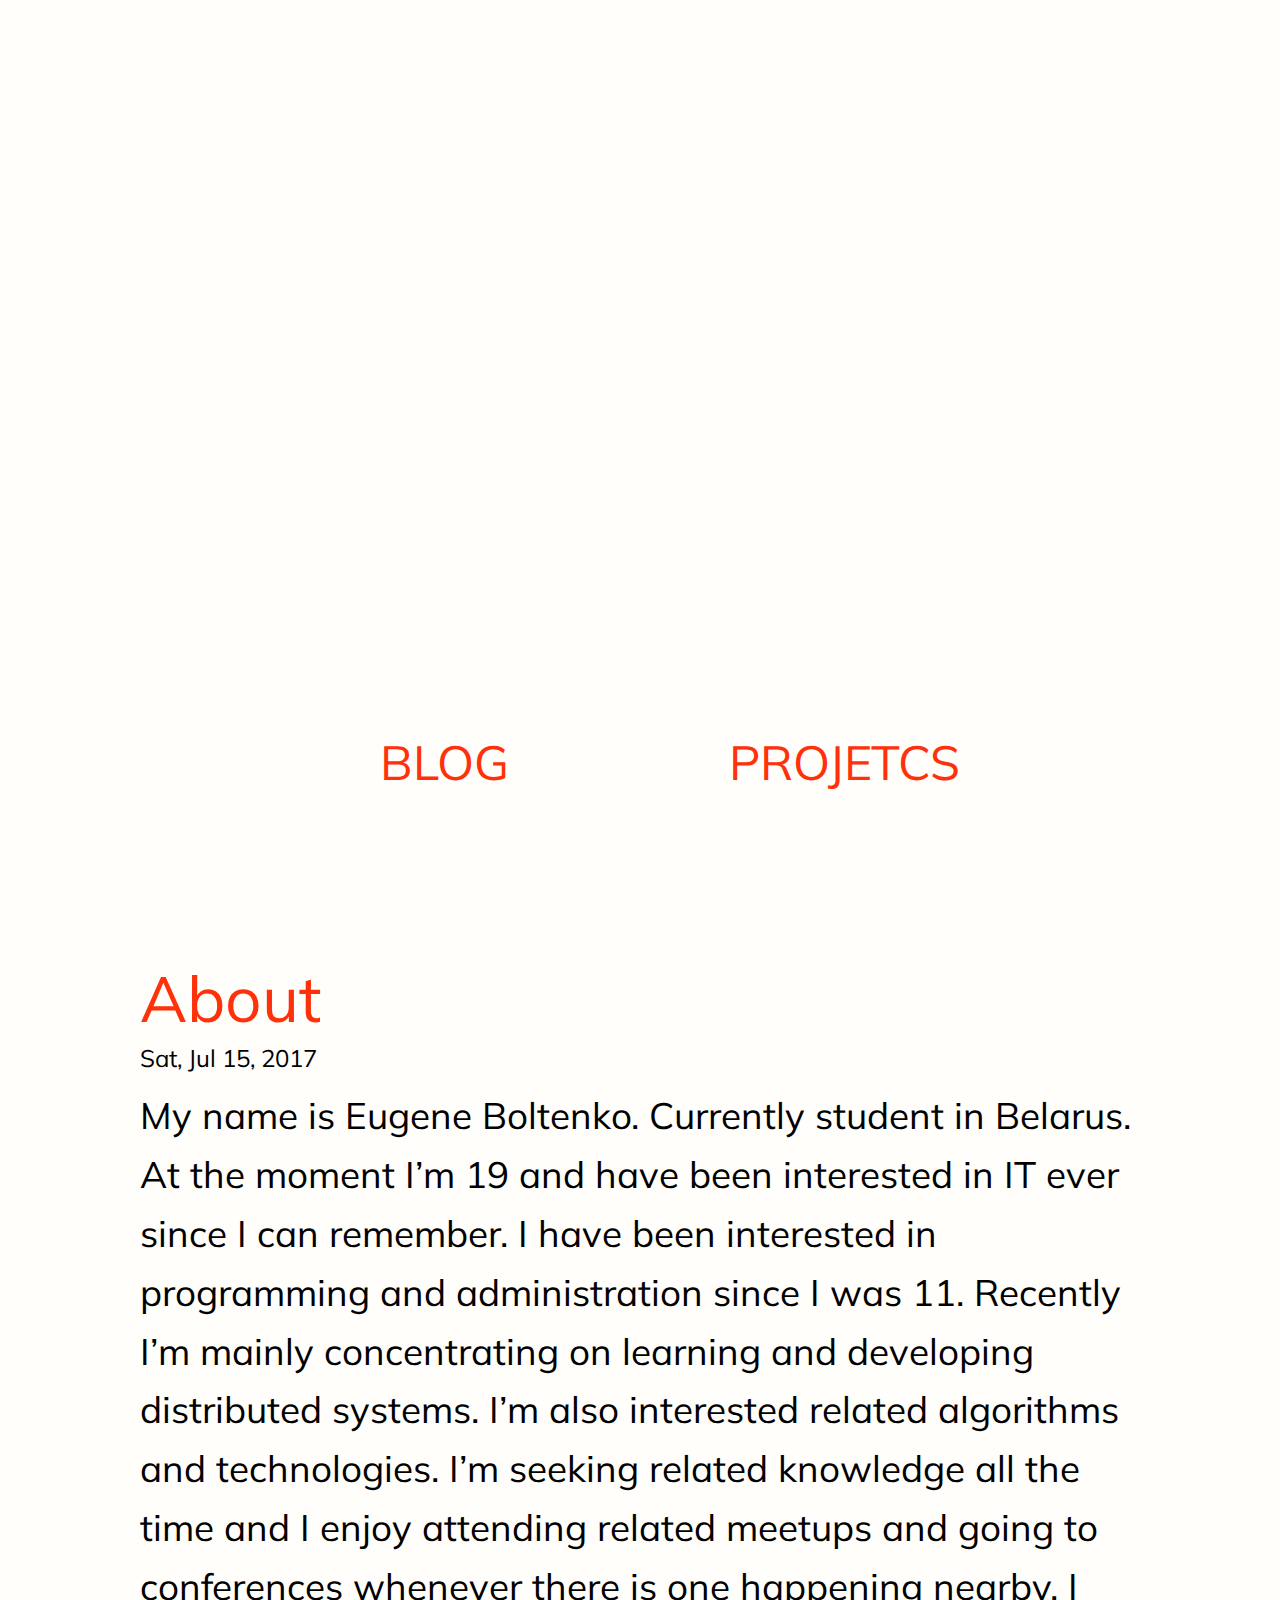
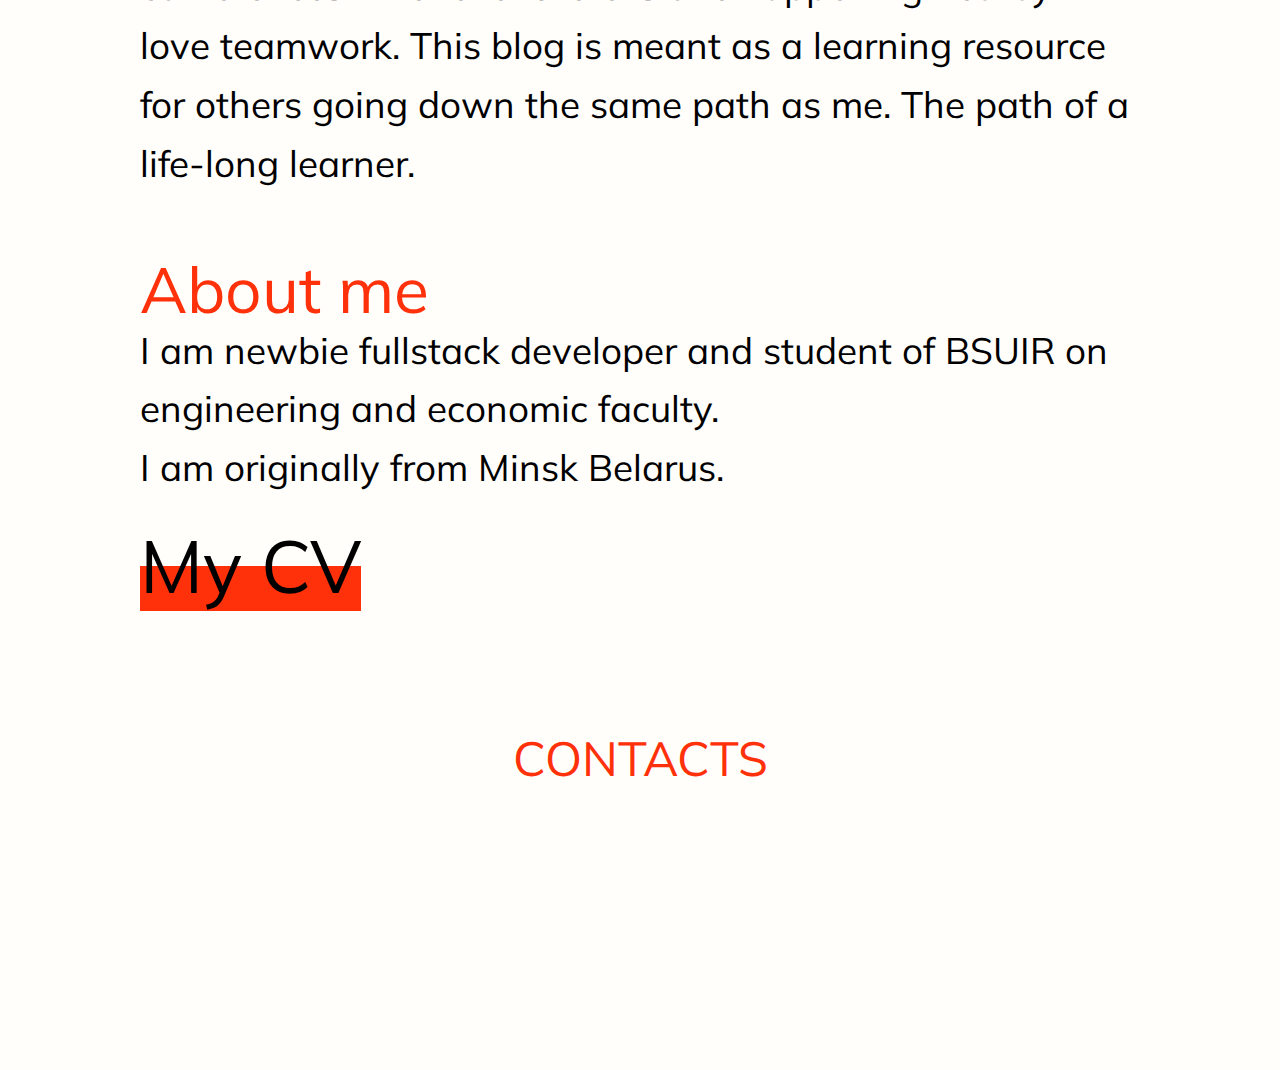
==== web/jblog/cover/index.html @ 4d877d3d "First commit" ====
<!DOCTYPE html>
<html lang="en">

<head>
	<meta charset="UTF-8">
	<title>jekabolt</title>
	<link rel="stylesheet" href="css/mcleod-reset.css">
	<link rel="stylesheet" href="css/main.css">
	<link href="https://fonts.googleapis.com/css?family=Muli:200" rel="stylesheet">

</head>

<body>
	<div class="hero">
	</div>

	<div class="header-container">
		<header>
			<a href="#">
				<div class="blog">
					<i class="ion-navicon"><a href="/blog">BLOG</a></i>
				</div>
			</a>
			<a href="/index.html">
				<div class="logo-container">

				</div>
			</a>
			<a href="#">
				<div class="cart">
					<i class=""><a href="/404">PROJETCS</a></i>
				</div>
			</a>
		</header>
	</div>


	<main class="wrap">
		<div class="main">
			<h2 class="about">About</h2>
			<br>
			<span>Sat, Jul 15, 2017</span>
			<br><br>
			<p>My name is Eugene Boltenko. Currently student in Belarus. At the moment I’m 19 and have been interested in IT ever since I can remember. I have been interested in programming and administration since I was 11. Recently I’m mainly concentrating on learning
				and developing distributed systems. I’m also interested related algorithms and technologies. I’m seeking related knowledge all the time and I enjoy attending related meetups and going to conferences whenever there is one happening nearby. I love teamwork.
				This blog is meant as a learning resource for others going down the same path as me. The path of a life-long learner.
			</p>
			<br><br><br><br>
			<h2>About me</h2>
			<p>I am newbie fullstack developer and student of BSUIR on engineering and economic faculty. <br> I am originally from Minsk Belarus.
			</p>
			<br><br>
			<p><a class="cv" href="https://www.visualcv.com/eugene-boltenko"> My CV</a></p>
		</div>
	</main>


	<section>
		<h1 class="footer-titel">CONTACTS</h1>
		<footer class="footer-box">
			<a href="https://github.com/jekabolt">
				<div class="footer-item gi">
				</div>
			</a>
			<a href="https://behance.net/jekabolt">
				<div class="footer-item be">
				</div>
			</a>
			<a href="https://t.me/jekabolt">
				<div class="footer-item te">
				</div>
			</a>
			</div>
		</footer>
	</section>


	<svg class="defs-only">
  <filter id="monochrome" color-interpolation-filters="sRGB"
          x="0" y="0" height="100%" width="100%">
    <feColorMatrix type="matrix"
      values="0.95 0 0 0.1 0.30
              0.95 0 0 0.1 0.60
              0.50 0 0 0 0.90
              0    0 0 0.5 0" />
  </filter>
</svg>

	<!-- <script src="js/libs.min.js"></script>
	<script src="js/common.js"></script> -->

</body>

</html>
---- web/jblog/cover/css/main.css ----
html {
  background-color: #fffefb;
  font-family: "Muli", Helvetica, sans-serif;
}

.wrap {
  width: 90%;
  margin: 0 auto;
  max-width: 1000px;
  margin-top: 80px;
}

.hero {
  width: 100%;
  height: 70vh;
  background: url(https://vk.com/doc124248761_447960596) no-repeat center;
  background-position: 45% 45%;
}

h2 {
  font-size: 4em;
  color: #ff310a;
}

span {
  font-size: 1.5em;
}

p {
  font-size: 2.3em;
  line-height: 160%;
}

.cv {
  background-color: #ff310a;
  background: -webkit-gradient(linear, left top, left bottom, color-stop(51%, #fffefb), color-stop(51%, #ff310a));
  background: -webkit-linear-gradient(top, #fffefb 51%, #ff310a 51%);
  background: linear-gradient(top, #fffefb 51%, #ff310a 51%);
  font-size: 2em;
}

.cv:hover {
  background-color: #d1effe;
  background: -webkit-gradient(linear, left top, left bottom, color-stop(51%, #fffefb), color-stop(51%, #d1effe));
  background: -webkit-linear-gradient(top, #fffefb 51%, #d1effe 51%);
  background: linear-gradient(top, #fffefb 51%, #d1effe 51%);
}

.amadoad {
  background: url(http://www.amadoad.by/images/logo-main.svg) no-repeat center;
  height: 200px;
  width: 100%;
  margin-top: 10%;
  margin-bottom: 10%;
}

.mappic {
  background: url(https://pp.userapi.com/c836124/v836124222/549d7/DUTVaBZgAEE.jpg) no-repeat;
  height: 800px;
  width: 100%;
  margin-top: 10%;
  margin-bottom: 10%;
}

.header-container {
  padding: 1rem 1rem 1.5rem;
  margin-left: 60px;
  color: #ff310a;
}

header {
  display: -webkit-box;
  display: -webkit-flex;
  display: -ms-flexbox;
  display: flex;
  -webkit-box-orient: horizontal;
  -webkit-box-direction: normal;
  -webkit-flex-direction: row;
  -ms-flex-direction: row;
  flex-direction: row;
  width: 100%;
  -webkit-box-pack: center;
  -webkit-justify-content: center;
  -ms-flex-pack: center;
  justify-content: center;
  -webkit-box-align: center;
  -webkit-align-items: center;
  -ms-flex-align: center;
  align-items: center;
}

header .blog, header .cart {
  font-size: 3rem;
}

header .blog:hover, header .cart:hover {
  color: #ff310a;
  cursor: pointer;
}

header .logo-container:hover {
  background: #ff310a;
  -webkit-mask: url(https://vk.com/doc124248761_447980415) no-repeat center;
  mask: url(https://vk.com/doc124248761_447980415) no-repeat center;
  background-size: 250px 250px;
  cursor: pointer;
}

header .logo-container {
  -webkit-mask: url(https://vk.com/doc124248761_447980415) no-repeat center;
  mask: url(https://vk.com/doc124248761_447980415) no-repeat center;
  background: #ff310a;
  background-size: 250px 250px;
  margin: 0 10px;
  width: 200px;
  height: 200px;
}

* {
  -webkit-box-sizing: border-box;
  box-sizing: border-box;
}

*::before, *::after {
  -webkit-box-sizing: border-box;
  box-sizing: border-box;
}

body {
  padding: 1rem;
  text-rendering: optimizeLegibility;
}

img {
  height: auto;
  max-width: 80%;
  vertical-align: middle;
}

.cards {
  display: -webkit-box;
  display: -webkit-flex;
  display: -ms-flexbox;
  display: flex;
  -webkit-flex-wrap: wrap;
  -ms-flex-wrap: wrap;
  flex-wrap: wrap;
  list-style: none;
  margin: 0;
  padding: 0;
  padding-bottom: 10px;
  cursor: pointer;
}

.cards__item {
  display: -webkit-box;
  display: -webkit-flex;
  display: -ms-flexbox;
  display: flex;
  padding: 1.5rem;
}

@media (min-width: 40rem) {
  .cards__item {
    width: 50%;
  }
}

@media (max-device-width: 700px) {
  .cards__item {
    width: 100%;
  }
  .card__text {
    padding: 0px 20px;
  }
  .card__title {
    padding-bottom: 20px;
  }
}

.card {
  background-color: #fffefb;
  -webkit-box-shadow: 0 20px 40px -14px rgba(0, 0, 0, 0.15);
  box-shadow: 0 20px 40px -14px rgba(0, 0, 0, 0.15);
  display: -webkit-box;
  display: -webkit-flex;
  display: -ms-flexbox;
  display: flex;
  -webkit-box-orient: vertical;
  -webkit-box-direction: normal;
  -webkit-flex-direction: column;
  -ms-flex-direction: column;
  flex-direction: column;
  overflow: hidden;
}

.card:hover .card__image {
  -webkit-filter: contrast(100%);
  filter: contrast(100%);
}

.card__content {
  display: -webkit-box;
  display: -webkit-flex;
  display: -ms-flexbox;
  display: flex;
  -webkit-box-flex: 1;
  -webkit-flex: 1 1 auto;
  -ms-flex: 1 1 auto;
  flex: 1 1 auto;
  -webkit-box-orient: vertical;
  -webkit-box-direction: normal;
  -webkit-flex-direction: column;
  -ms-flex-direction: column;
  flex-direction: column;
  padding: 1rem;
}

.card__image {
  background-position: center center;
  background-repeat: no-repeat;
  background-size: cover;
  -webkit-filter: url(#blue);
  filter: url(#blue);
  overflow: hidden;
  position: relative;
  -webkit-transition: -webkit-filter 0.5s cubic-bezier(0.43, 0.41, 0.22, 0.91);
  transition: -webkit-filter 0.5s cubic-bezier(0.43, 0.41, 0.22, 0.91);
  transition: filter 0.5s cubic-bezier(0.43, 0.41, 0.22, 0.91);
  transition: filter 0.5s cubic-bezier(0.43, 0.41, 0.22, 0.91), -webkit-filter 0.5s cubic-bezier(0.43, 0.41, 0.22, 0.91);
  border-bottom: #ff310a solid 3px;
}

.card__image::before {
  content: "";
  display: block;
  padding-top: 56.25%;
}

@media (min-width: 40rem) {
  .card__image::before {
    padding-top: 66.6%;
  }
}

.card__image--flowers {
  background-image: url(https://pp.userapi.com/c637128/v637128632/5e5f0/06ITF8jActI.jpg);
}

.card__image--river {
  background-image: url(https://cs7059.userapi.com/c639728/v639728620/31fce/H8Zr46XEGPU.jpg);
}

.card__image--datahon {
  background-image: url(https://indatalabs.com/wp-content/uploads/2017/07/Datathon-Data-Science-Partner-3-742x448.jpg);
}

.card__title {
  color: #696969;
  font-size: 1.55rem;
  font-weight: 300;
  letter-spacing: 2px;
  text-transform: uppercase;
}

.card__text {
  -webkit-box-flex: 1;
  -webkit-flex: 1 1 auto;
  -ms-flex: 1 1 auto;
  flex: 1 1 auto;
  font-size: 1rem;
  line-height: 2;
  margin-bottom: 1.25rem;
}

* {
  margin: 0;
}

main section {
  margin: 2em;
}

section {
  margin-top: 10%;
}

.footer-titel {
  background: #fffefb;
  color: #ff310a;
  padding: 0px 30px;
  text-align: center;
  font-size: 3em;
}

.footer-item {
  padding: 20px 30px;
}

.footer-box {
  display: -webkit-box;
  display: -webkit-flex;
  display: -ms-flexbox;
  display: flex;
  -webkit-box-pack: center;
  -webkit-justify-content: center;
  -ms-flex-pack: center;
  justify-content: center;
}

.footer-item {
  color: #ff310a;
  width: 33.3333%;
  -webkit-box-sizing: border-box;
  box-sizing: border-box;
  text-align: center;
}

div.footer-item:hover {
  color: #d0efff;
}

.footer-item {
  background: #fffefb;
}

@media all and (max-width: 960px) {
  .footer-box {
    -webkit-box-orient: horizontal;
    -webkit-box-direction: normal;
    -webkit-flex-flow: row wrap;
    -ms-flex-flow: row wrap;
    flex-flow: row wrap;
  }
  .footer-item {
    width: 50%;
  }
}

@media all and (max-width: 550px) {
  .footer-box {
    -webkit-box-orient: vertical;
    -webkit-box-direction: normal;
    -webkit-flex-direction: column;
    -ms-flex-direction: column;
    flex-direction: column;
  }
  .footer-item {
    width: 100%;
  }
}

.te {
  background: url(https://vk.com/doc124248761_448022467) no-repeat center;
}

.be {
  background: url(https://vk.com/doc124248761_448022456) no-repeat center;
}

.gi {
  background: url(https://vk.com/doc124248761_448022460) no-repeat center;
}

div.footer-item.gi {
  width: 260px;
  height: 240px;
}

div.footer-item.te {
  width: 260px;
  height: 240px;
}

div.footer-item.be {
  width: 260px;
  height: 240px;
}

.four {
  width: 100%;
  height: 100vh;
  background: url(https://vk.com/doc124248761_448031703) no-repeat center;
  background-position: 50% 50%;
  -webkit-filter: url(#red);
  filter: url(#red);
}

.soon {
  width: 100%;
  height: 100vh;
  background: url(https://vk.com/doc124248761_448033496) no-repeat center;
  background-position: 50% 50%;
  -webkit-filter: url(#red);
  filter: url(#red);
}
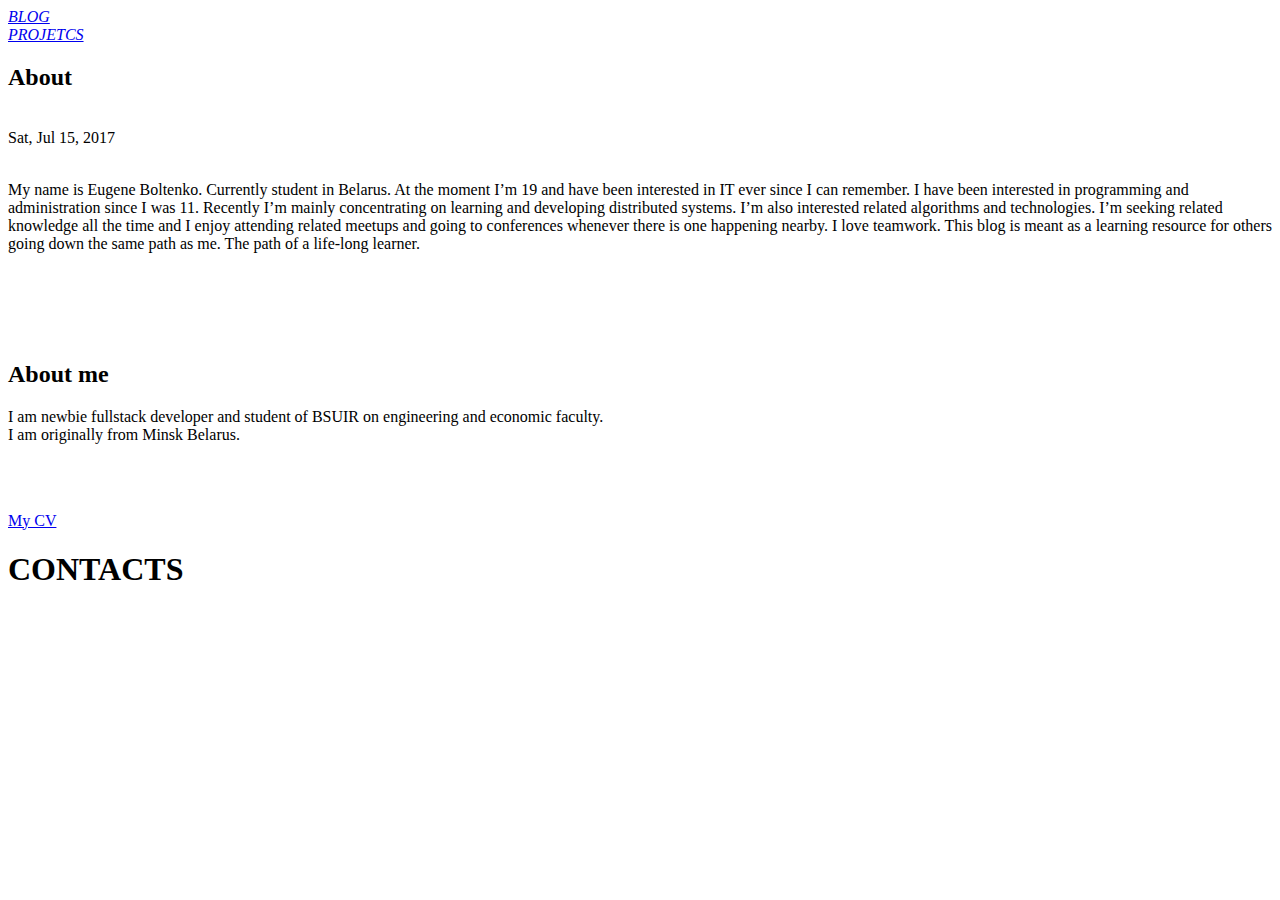
==== commit 56708e13: "Swith to chi framework" ====
--- a/web/jblog/cover/index.html
+++ b/web/jblog/cover/index.html
@@ -2,80 +2,80 @@
 <html lang="en">
 
 <head>
-	<meta charset="UTF-8">
-	<title>jekabolt</title>
-	<link rel="stylesheet" href="css/mcleod-reset.css">
-	<link rel="stylesheet" href="css/main.css">
-	<link href="https://fonts.googleapis.com/css?family=Muli:200" rel="stylesheet">
+    <meta charset="UTF-8">
+    <title>jekabolt</title>
+    <link rel="stylesheet" href="/static/cover/css/mcleod-reset.css">
+    <link rel="stylesheet" href="/static/cover/css/main.css">
+    <link href="https://fonts.googleapis.com/css?family=Muli:200" rel="stylesheet">
 
 </head>
 
 <body>
-	<div class="hero">
-	</div>
+    <div class="hero">
+    </div>
 
-	<div class="header-container">
-		<header>
-			<a href="#">
-				<div class="blog">
-					<i class="ion-navicon"><a href="/blog">BLOG</a></i>
-				</div>
-			</a>
-			<a href="/index.html">
-				<div class="logo-container">
+    <div class="header-container">
+        <header>
+            <a href="#">
+                <div class="blog">
+                    <i class="ion-navicon"><a href="/blog">BLOG</a></i>
+                </div>
+            </a>
+            <a href="/index.html">
+                <div class="logo-container">
 
-				</div>
-			</a>
-			<a href="#">
-				<div class="cart">
-					<i class=""><a href="/404">PROJETCS</a></i>
-				</div>
-			</a>
-		</header>
-	</div>
+                </div>
+            </a>
+            <a href="#">
+                <div class="cart">
+                    <i class=""><a href="/404">PROJETCS</a></i>
+                </div>
+            </a>
+        </header>
+    </div>
 
 
-	<main class="wrap">
-		<div class="main">
-			<h2 class="about">About</h2>
-			<br>
-			<span>Sat, Jul 15, 2017</span>
-			<br><br>
-			<p>My name is Eugene Boltenko. Currently student in Belarus. At the moment I’m 19 and have been interested in IT ever since I can remember. I have been interested in programming and administration since I was 11. Recently I’m mainly concentrating on learning
-				and developing distributed systems. I’m also interested related algorithms and technologies. I’m seeking related knowledge all the time and I enjoy attending related meetups and going to conferences whenever there is one happening nearby. I love teamwork.
-				This blog is meant as a learning resource for others going down the same path as me. The path of a life-long learner.
-			</p>
-			<br><br><br><br>
-			<h2>About me</h2>
-			<p>I am newbie fullstack developer and student of BSUIR on engineering and economic faculty. <br> I am originally from Minsk Belarus.
-			</p>
-			<br><br>
-			<p><a class="cv" href="https://www.visualcv.com/eugene-boltenko"> My CV</a></p>
-		</div>
-	</main>
+    <main class="wrap">
+        <div class="main">
+            <h2 class="about">About</h2>
+            <br>
+            <span>Sat, Jul 15, 2017</span>
+            <br><br>
+            <p>My name is Eugene Boltenko. Currently student in Belarus. At the moment I’m 19 and have been interested in IT ever since I can remember. I have been interested in programming and administration since I was 11. Recently I’m mainly concentrating
+                on learning and developing distributed systems. I’m also interested related algorithms and technologies. I’m seeking related knowledge all the time and I enjoy attending related meetups and going to conferences whenever there is one happening
+                nearby. I love teamwork. This blog is meant as a learning resource for others going down the same path as me. The path of a life-long learner.
+            </p>
+            <br><br><br><br>
+            <h2>About me</h2>
+            <p>I am newbie fullstack developer and student of BSUIR on engineering and economic faculty. <br> I am originally from Minsk Belarus.
+            </p>
+            <br><br>
+            <p><a class="cv" href="https://www.visualcv.com/eugene-boltenko"> My CV</a></p>
+        </div>
+    </main>
 
 
-	<section>
-		<h1 class="footer-titel">CONTACTS</h1>
-		<footer class="footer-box">
-			<a href="https://github.com/jekabolt">
-				<div class="footer-item gi">
-				</div>
-			</a>
-			<a href="https://behance.net/jekabolt">
-				<div class="footer-item be">
-				</div>
-			</a>
-			<a href="https://t.me/jekabolt">
-				<div class="footer-item te">
-				</div>
-			</a>
-			</div>
-		</footer>
-	</section>
+    <section>
+        <h1 class="footer-titel">CONTACTS</h1>
+        <footer class="footer-box">
+            <a href="https://github.com/jekabolt">
+                <div class="footer-item gi">
+                </div>
+            </a>
+            <a href="https://behance.net/jekabolt">
+                <div class="footer-item be">
+                </div>
+            </a>
+            <a href="https://t.me/jekabolt">
+                <div class="footer-item te">
+                </div>
+            </a>
+            </div>
+        </footer>
+    </section>
 
 
-	<svg class="defs-only">
+    <svg class="defs-only">
   <filter id="monochrome" color-interpolation-filters="sRGB"
           x="0" y="0" height="100%" width="100%">
     <feColorMatrix type="matrix"
@@ -86,9 +86,9 @@
   </filter>
 </svg>
 
-	<!-- <script src="js/libs.min.js"></script>
+    <!-- <script src="js/libs.min.js"></script>
 	<script src="js/common.js"></script> -->
 
 </body>
 
-</html>
+</html>